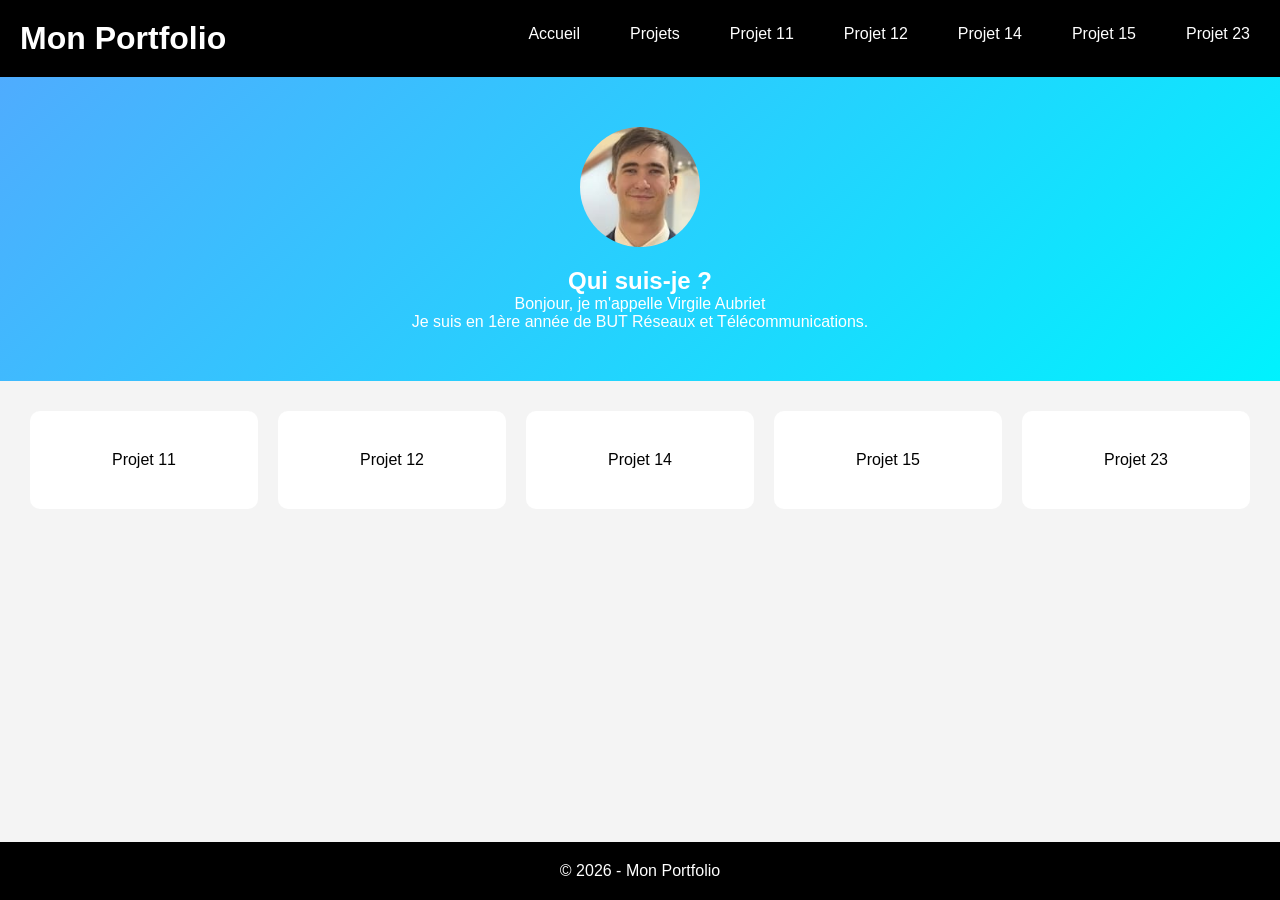
==== index.html @ 2615ae7c "initial commit" ====
<!DOCTYPE html>
<html lang="fr">
<head>
    <meta charset="UTF-8">
    <title>Portfolio</title>
    <link rel="stylesheet" href="style.css">
</head>
<body>

<header>
    <h1>Mon Portfolio</h1>
    <nav>
    <a href="accueil.html">Accueil</a>
    <a href="index.html" class="active">Projets</a>
    <a href="sae11.html">Projet 11</a>
    <a href="sae12.html">Projet 12</a>
    <a href="sae14.html">Projet 14</a>
    <a href="sae15.html">Projet 15</a>
    <a href="sae23.html">Projet 23</a>
    </nav>
</header>
<main class = "site-content">
<section class="hero">
    <img src="f6d7d81a-d2c5-4a69-b58c-14ff6cce10dd.jpg" alt="c moi" class="photo-ronde">
    <h2>Qui suis-je ?</h2>
    <p>Bonjour, je m'appelle Virgile Aubriet </p>
    <p>Je suis en 1ère année de BUT Réseaux et Télécommunications.</p>
</section>

<section class="grid">
    <a href="sae11.html" class="card">Projet 11</a>
    <a href="sae12.html" class="card">Projet 12</a>
    <a href="sae14.html" class="card">Projet 14</a>
    <a href="sae15.html" class="card">Projet 15</a>
    <a href="sae23.html" class="card">Projet 23</a>
</section>
</main>
<footer>
    <p>© 2026 - Mon Portfolio</p>
</footer>

</body>
</html>
---- style.css ----
* {
    margin: 0;
    padding: 0;
    box-sizing: border-box;
}

body {
    font-family: Arial, sans-serif;
    background: #f4f4f4;
    margin: 0;
	display: flex;
	flex-direction: column;
	min-height: 100vh;
}

/* HEADER */
header {
    display: flex;
    justify-content: space-between;
    padding: 20px;
    background: black;
    color: white;
}

nav a {
    color: white;
    margin-left: 15px;
    text-decoration: none;
}

/* HERO */
.hero {
    text-align: center;
    padding: 50px;
    background: linear-gradient(135deg, #4facfe, #00f2fe);
    color: white;
}

/* GRID */
.grid {
    display: grid;
    grid-template-columns: repeat(auto-fit, minmax(200px, 1fr));
    gap: 20px;
    padding: 30px;
}

/* CARDS */
.card {
    background: white;
    padding: 40px;
    text-align: center;
    text-decoration: none;
    color: black;
    border-radius: 10px;
    transition: transform 0.3s;
}

/* ANIMATION */
.card:hover {
    transform: scale(1.1);
}


/* RESPONSIVE */
@media (max-width: 600px) {
    header {
        flex-direction: column;
        text-align: center;
    }
}

/* CONTENU GENERAL SAE */
.content {
    max-width: 900px;
    margin: 40px auto;
    padding: 20px;
    background: white;
    border-radius: 10px;
    box-shadow: 0 5px 15px rgba(0,0,0,0.1);
    line-height: 1.6;
}

/* TITRES */
.content h2 {
    margin-top: 20px;
    color: #333;
    border-left: 5px solid #4facfe;
    padding-left: 10px;
}

/* LISTES */
.content ul {
    margin-top: 10px;
    padding-left: 20px;
}

.content li {
    margin-bottom: 8px;
}

/* ANIMATION APPARITION */
.content {
    animation: fadeIn 1s ease-in;
}

@keyframes fadeIn {
    from {
        opacity: 0;
        transform: translateY(20px);
    }
    to {
        opacity: 1;
        transform: translateY(0);
    }
}

/* Permet de pousser le footer en bas */
main {
    flex: 1;
}

/* Footer reste en bas */
footer {
    text-align: center;
    padding: 20px;
    background: black;
    color: white;
    display: flex;
    flex-direction: column;

}

.photo-ronde {
    width: 120px;
    height: 120px;
    border-radius: 50%;
    margin-bottom: 1rem;
    object-fit: cover;
}

/* NAVIGATION */
nav {
    display: flex;
    gap: 15px;
}

/* LIENS NAV */
nav a {
    color: white;
    text-decoration: none;
    padding: 5px 10px;
    border-radius: 5px;
    transition: background 0.3s;
}

/* HOVER */
nav a:hover {
    background: rgba(255,255,255,0.2);
}

.site-content {
	flex: 1;
}

.btn{
    display: inline-block;
    padding: 10px 20px;
    background: #4facfe;
    color: white;
    text-decoration: none;
    border-radius: 5px;
    transition: background 0.3s;
}

.btn:hover{
    background: #00f2fe;
}

.presentation {
    display: flex;
    flex-direction: column;
    align-items: center;
    text-align: center;
    padding: 40px;
    
}
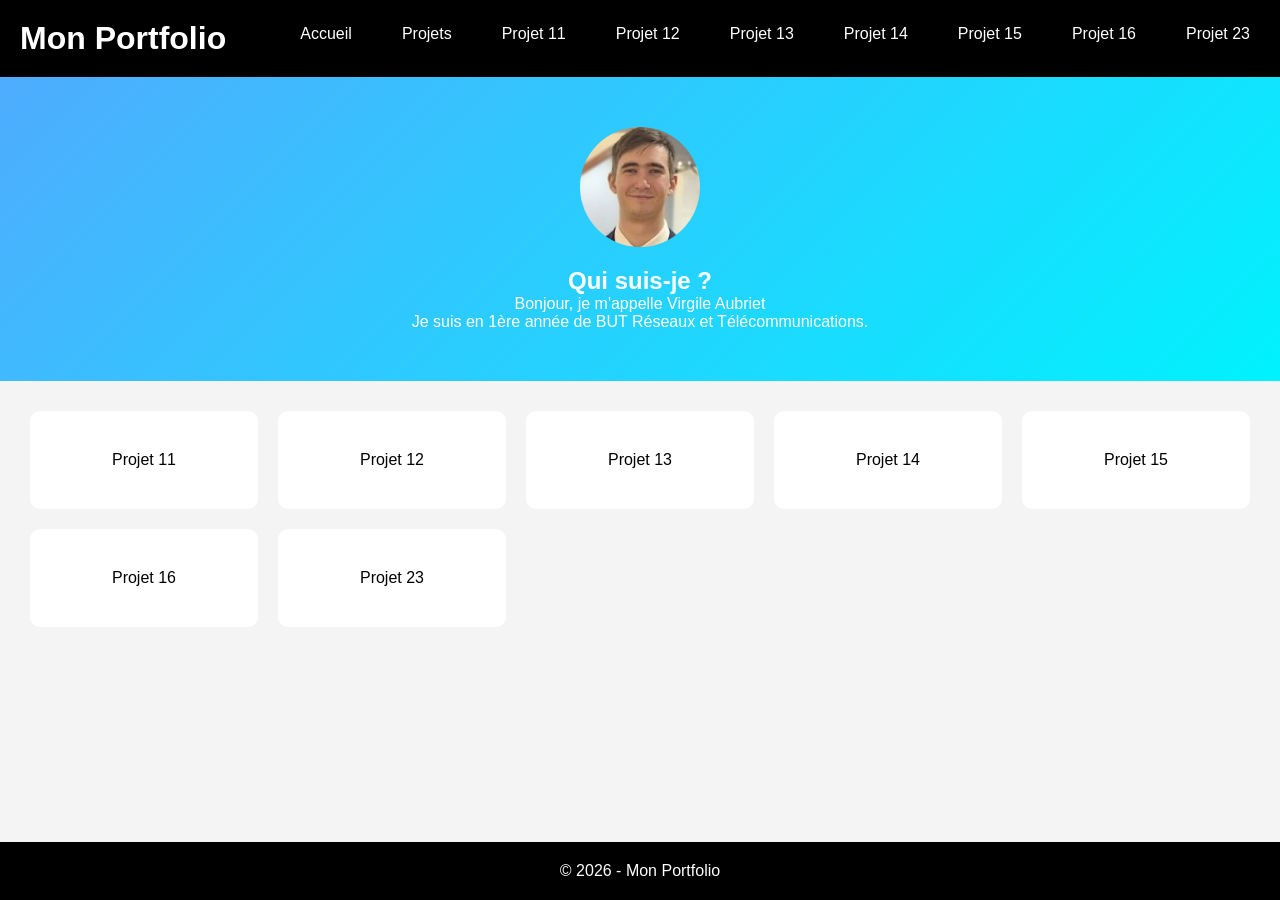
==== commit 1d87dc1a: "normalement_final" ====
--- a/index.html
+++ b/index.html
@@ -10,13 +10,15 @@
 <header>
     <h1>Mon Portfolio</h1>
     <nav>
-    <a href="accueil.html">Accueil</a>
-    <a href="index.html" class="active">Projets</a>
-    <a href="sae11.html">Projet 11</a>
-    <a href="sae12.html">Projet 12</a>
-    <a href="sae14.html">Projet 14</a>
-    <a href="sae15.html">Projet 15</a>
-    <a href="sae23.html">Projet 23</a>
+        <a href="accueil.html">Accueil</a>
+        <a href="index.html" class="active">Projets</a>
+        <a href="sae11.html">Projet 11</a>
+        <a href="sae12.html">Projet 12</a>
+        <a href="sae13.html">Projet 13</a>
+        <a href="sae14.html">Projet 14</a>
+        <a href="sae15.html">Projet 15</a>
+        <a href="sae16.html">Projet 16</a>
+        <a href="sae23.html">Projet 23</a>
     </nav>
 </header>
 <main class = "site-content">
@@ -30,8 +32,10 @@
 <section class="grid">
     <a href="sae11.html" class="card">Projet 11</a>
     <a href="sae12.html" class="card">Projet 12</a>
+    <a href="sae13.html" class="card">Projet 13</a>
     <a href="sae14.html" class="card">Projet 14</a>
     <a href="sae15.html" class="card">Projet 15</a>
+    <a href="sae16.html" class="card">Projet 16</a>
     <a href="sae23.html" class="card">Projet 23</a>
 </section>
 </main>
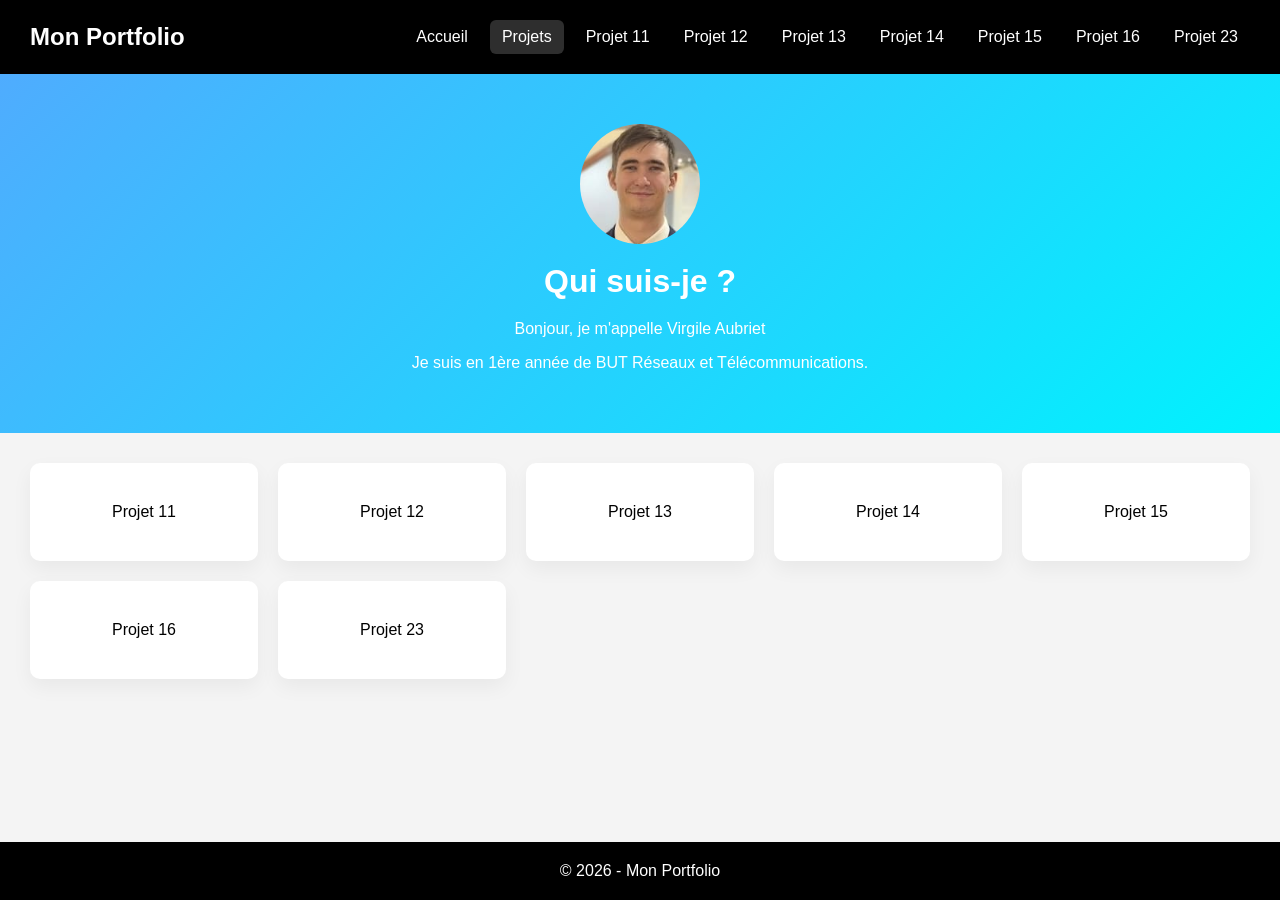
==== commit 0589e470: "ajout_responsive" ====
--- a/index.html
+++ b/index.html
@@ -2,6 +2,7 @@
 <html lang="fr">
 <head>
     <meta charset="UTF-8">
+    <meta name="viewport" content="width=device-width, initial-scale=1.0">
     <title>Portfolio</title>
     <link rel="stylesheet" href="style.css">
 </head>
--- a/style.css
+++ b/style.css
@@ -4,36 +4,92 @@
     box-sizing: border-box;
 }
 
+html {
+    scroll-behavior: smooth;
+}
+
 body {
     font-family: Arial, sans-serif;
     background: #f4f4f4;
+    color: #222;
     margin: 0;
-	display: flex;
-	flex-direction: column;
-	min-height: 100vh;
+    display: flex;
+    flex-direction: column;
+    min-height: 100vh;
+}
+
+img {
+    max-width: 100%;
+    height: auto;
+    display: block;
 }
 
 /* HEADER */
 header {
     display: flex;
     justify-content: space-between;
-    padding: 20px;
+    align-items: center;
+    gap: 20px;
+    padding: 20px 30px;
     background: black;
     color: white;
 }
 
+header h1 {
+    font-size: 1.5rem;
+}
+
+nav {
+    display: flex;
+    gap: 10px;
+    flex-wrap: wrap;
+    justify-content: flex-end;
+    align-items: center;
+}
+
+/* LIENS NAV */
 nav a {
     color: white;
-    margin-left: 15px;
     text-decoration: none;
+    padding: 8px 12px;
+    border-radius: 6px;
+    transition: background 0.3s;
+    white-space: nowrap;
+}
+
+nav a:hover,
+nav a.active {
+    background: rgba(255,255,255,0.18);
+}
+
+.dropdown {
+    width: 100%;
+}
+
+.dropdown-content {
+    display: flex;
+    flex-wrap: wrap;
+    gap: 10px;
+    justify-content: center;
 }
 
 /* HERO */
 .hero {
     text-align: center;
-    padding: 50px;
+    padding: 50px 30px;
     background: linear-gradient(135deg, #4facfe, #00f2fe);
     color: white;
+}
+
+.hero h2 {
+    margin-bottom: 1rem;
+    font-size: 2rem;
+}
+
+.hero p {
+    max-width: 740px;
+    margin: 0.5rem auto;
+    line-height: 1.6;
 }
 
 /* GRID */
@@ -52,21 +108,13 @@
     text-decoration: none;
     color: black;
     border-radius: 10px;
-    transition: transform 0.3s;
-}
-
-/* ANIMATION */
+    transition: transform 0.3s, box-shadow 0.3s;
+    box-shadow: 0 8px 20px rgba(0, 0, 0, 0.05);
+}
+
 .card:hover {
-    transform: scale(1.1);
-}
-
-
-/* RESPONSIVE */
-@media (max-width: 600px) {
-    header {
-        flex-direction: column;
-        text-align: center;
-    }
+    transform: translateY(-4px);
+    box-shadow: 0 14px 28px rgba(0, 0, 0, 0.12);
 }
 
 /* CONTENU GENERAL SAE */
@@ -77,7 +125,7 @@
     background: white;
     border-radius: 10px;
     box-shadow: 0 5px 15px rgba(0,0,0,0.1);
-    line-height: 1.6;
+    line-height: 1.7;
 }
 
 /* TITRES */
@@ -114,65 +162,43 @@
     }
 }
 
-/* Permet de pousser le footer en bas */
+/* Layout */
 main {
     flex: 1;
 }
 
-/* Footer reste en bas */
+.site-content {
+    flex: 1;
+}
+
 footer {
     text-align: center;
-    padding: 20px;
+    padding: 20px 30px;
     background: black;
     color: white;
     display: flex;
-    flex-direction: column;
-
+    justify-content: center;
 }
 
 .photo-ronde {
     width: 120px;
     height: 120px;
     border-radius: 50%;
-    margin-bottom: 1rem;
+    margin: 0 auto 1.2rem;
     object-fit: cover;
 }
 
-/* NAVIGATION */
-nav {
-    display: flex;
-    gap: 15px;
-}
-
-/* LIENS NAV */
-nav a {
+.btn {
+    display: inline-block;
+    padding: 12px 24px;
+    background: #4facfe;
     color: white;
     text-decoration: none;
-    padding: 5px 10px;
-    border-radius: 5px;
+    border-radius: 6px;
     transition: background 0.3s;
 }
 
-/* HOVER */
-nav a:hover {
-    background: rgba(255,255,255,0.2);
-}
-
-.site-content {
-	flex: 1;
-}
-
-.btn{
-    display: inline-block;
-    padding: 10px 20px;
-    background: #4facfe;
-    color: white;
-    text-decoration: none;
-    border-radius: 5px;
-    transition: background 0.3s;
-}
-
-.btn:hover{
+.btn:hover {
     background: #00f2fe;
 }
 
@@ -181,6 +207,89 @@
     flex-direction: column;
     align-items: center;
     text-align: center;
-    padding: 40px;
-    
-}+    padding: 40px 30px;
+}
+
+.presentation p {
+    max-width: 780px;
+}
+
+@media (max-width: 900px) {
+    header {
+        flex-direction: column;
+        align-items: center;
+        text-align: center;
+        padding: 18px 20px;
+    }
+
+    nav {
+        justify-content: center;
+    }
+
+    .hero,
+    .presentation,
+    .grid,
+    .content {
+        padding-left: 20px;
+        padding-right: 20px;
+    }
+}
+
+@media (max-width: 700px) {
+    header h1 {
+        font-size: 1.3rem;
+    }
+
+    .hero {
+        padding: 36px 18px;
+    }
+
+    .hero h2 {
+        font-size: 1.75rem;
+    }
+
+    .photo-ronde {
+        width: 100px;
+        height: 100px;
+    }
+
+    .card {
+        padding: 28px;
+    }
+}
+
+@media (max-width: 500px) {
+    nav {
+        width: 100%;
+        gap: 8px;
+    }
+
+    .dropdown-content {
+        flex-direction: column;
+        align-items: stretch;
+    }
+
+    nav a {
+        width: 100%;
+        text-align: center;
+        padding: 10px 14px;
+    }
+
+    .grid {
+        grid-template-columns: 1fr;
+        gap: 14px;
+        padding: 18px;
+    }
+
+    .card {
+        padding: 22px;
+    }
+
+    .btn {
+        width: 100%;
+    }
+
+    footer {
+        padding: 16px;
+    }
+}
